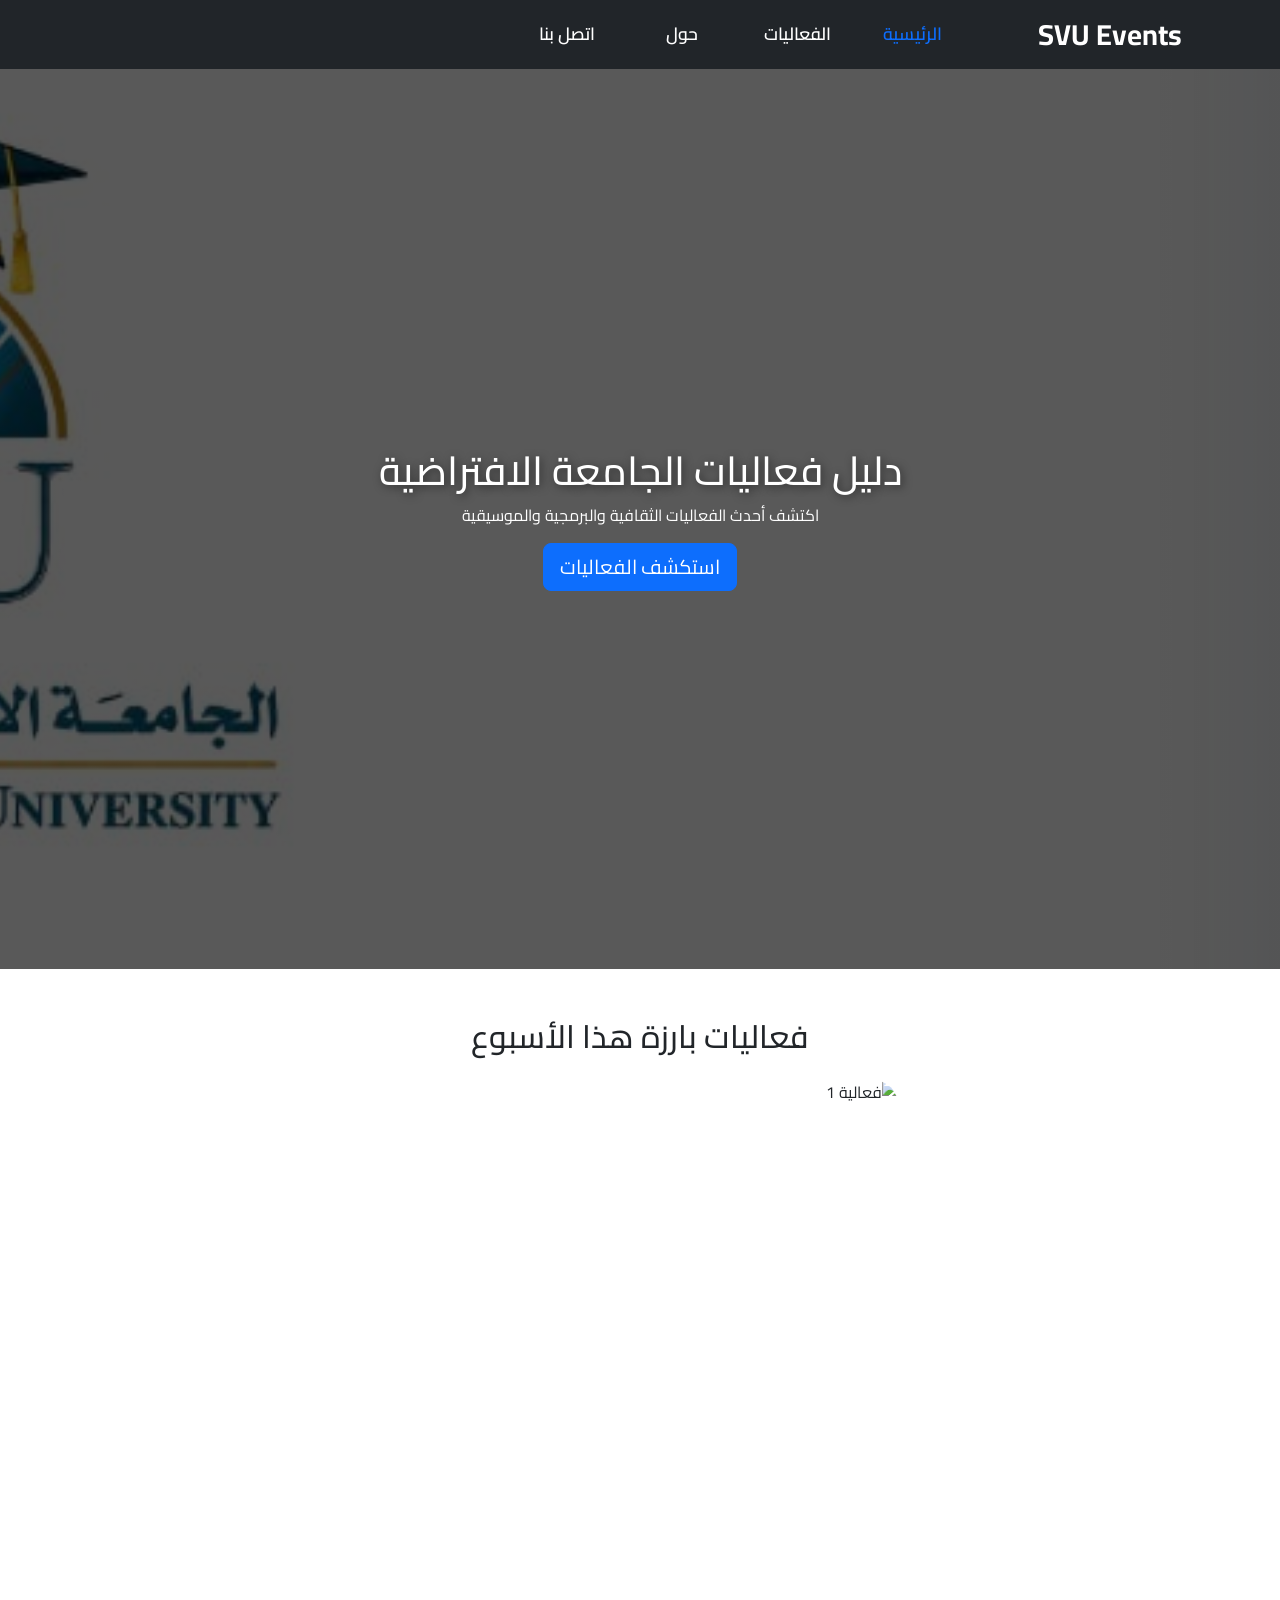
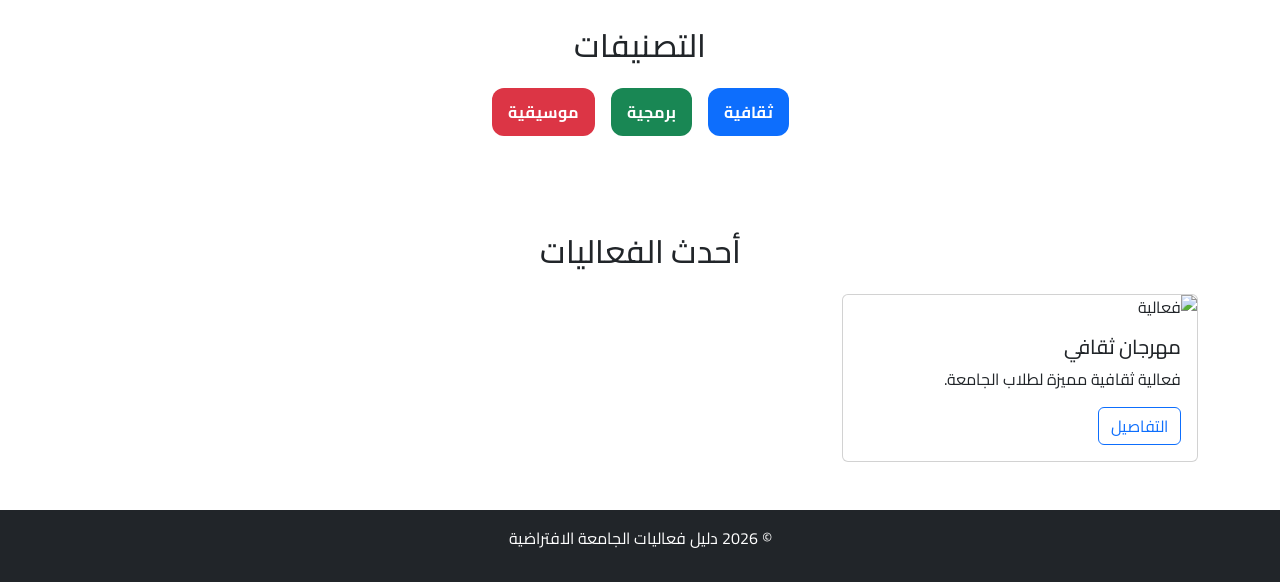
==== index.html @ 23236ead "initial project upload" ====
<!DOCTYPE html>
<html lang="ar" dir="rtl">
<head>
    <meta charset="UTF-8">
    <meta name="viewport" content="width=device-width, initial-scale=1.0">
    <title>دليل فعاليات الجامعة الافتراضية</title>
    <link href="https://cdn.jsdelivr.net/npm/bootstrap@5.3.3/dist/css/bootstrap.min.css" rel="stylesheet">
    <link rel="stylesheet" href="assets/css/styles.css">
    <link href="https://fonts.googleapis.com/css2?family=Cairo:wght@400;700&display=swap" rel="stylesheet">
</head>
<body>

<nav class="navbar navbar-expand-lg navbar-dark bg-dark">
  <div class="container">
    <a class="navbar-brand" href="index.html">SVU Events</a>
    <button class="navbar-toggler" type="button" data-bs-toggle="collapse" data-bs-target="#navbarNav">
      <span class="navbar-toggler-icon"></span>
    </button>
    <div class="collapse navbar-collapse" id="navbarNav">
      <ul class="navbar-nav ms-auto">
        <li class="nav-item"><a class="nav-link active" href="index.html">الرئيسية</a></li>
        <li class="nav-item"><a class="nav-link" href="events.html">الفعاليات</a></li>
        <li class="nav-item"><a class="nav-link" href="about.html">حول</a></li>
        <li class="nav-item"><a class="nav-link" href="contact.html">اتصل بنا</a></li>
      </ul>
    </div>
  </div>
</nav>

<header class="hero text-center text-white d-flex align-items-center">
    <div class="container">
        <h1>دليل فعاليات الجامعة الافتراضية</h1>
        <p>اكتشف أحدث الفعاليات الثقافية والبرمجية والموسيقية</p>
        <a href="events.html" class="btn btn-primary btn-lg">استكشف الفعاليات</a>
    </div>
</header>

<section class="container my-5">
    <h2 class="text-center mb-4">فعاليات بارزة هذا الأسبوع</h2>
    <div id="featuredCarousel" class="carousel slide" data-bs-ride="carousel" data-bs-interval="2000">
        <div class="carousel-inner">
            <div class="carousel-item active">
                <img src="../university-events-guide/assets/img/event1.jpg" class="d-block w-100" alt="فعالية 1">
            </div>
            <div class="carousel-item">
                <img src="../university-events-guide/assets/img/event2.jpg" class="d-block w-100" alt="فعالية 2">
            </div>
            <div class="carousel-item">
                <img src="../university-events-guide/assets/img/event3.jpg" class="d-block w-100" alt="فعالية 3">
            </div>
        </div>
    </div>
</section>

<section class="categories py-5 text-center">
    <div class="container">
        <h2 class="mb-4">التصنيفات</h2>
        <div class="d-flex justify-content-center gap-3 flex-wrap">
            <span class="badge bg-primary p-3">ثقافية</span>
            <span class="badge bg-success p-3">برمجية</span>
            <span class="badge bg-danger p-3">موسيقية</span>
        </div>
    </div>
</section>

<section class="container my-5">
    <h2 class="text-center mb-4">أحدث الفعاليات</h2>
    <div class="row g-4">
        <div class="col-md-4">
            <div class="card">
                <img src="../university-events-guide/assets/img/event1.jpg" class="card-img-top" alt="فعالية">
                <div class="card-body">
                    <h5 class="card-title">مهرجان ثقافي</h5>
                    <p class="card-text">فعالية ثقافية مميزة لطلاب الجامعة.</p>
                    <a href="event1.html" class="btn btn-outline-primary">التفاصيل</a>
                </div>
            </div>
        </div>
    </div>
</section>

<footer class="bg-dark text-white text-center p-3">
    <p>© 2026 دليل فعاليات الجامعة الافتراضية</p>
</footer>

<script src="https://cdn.jsdelivr.net/npm/bootstrap@5.3.3/dist/js/bootstrap.bundle.min.js"></script>
</body>
</html>
---- assets/css/styles.css ----
body {
    font-family: 'Cairo', sans-serif;
}

.hero {
    height: 100vh;
    background: linear-gradient(rgba(0,0,0,0.65), rgba(0,0,0,0.65)),
                url('../img/hero.jpg') center/cover no-repeat;
}

.hero h1 {
    text-shadow: 2px 2px 8px rgba(0,0,0,0.5);
}

.categories .badge {
    font-size: 1rem;
    border-radius: 12px;
}

.carousel-inner img {
    height: 450px;
    object-fit: cover;
}

.why-us {
    background: #f8fafc;
}

.why-us h5 {
    color: #2563eb;
    font-weight: bold;
}

footer {
    margin-top: 30px;
}

.badge {
    font-size: 1rem;
    cursor: pointer;
}
.carousel-item img {
   width: 100%;
   height: 100%;
   object-fit: cover;  
}
.carousel-inner {
   border-radius: 25px;
   margin-right: 300px;
}
#featuredCarousel  {
   height: 450px;
   width: 650px;
   over-flow: hidden;
}
.carousel-item, .carousel-inner {
   height: 100%;
}
.contact-section {
    min-height: 100vh;
    background: linear-gradient(rgba(0,0,0,0.65), rgba(0,0,0,0.65)),
                url('../img/contact.jpg') center/cover no-repeat;
    padding: 60px 0;
}

.contact-card {
    background: rgba(15, 23, 42, 0.82);
    backdrop-filter: blur(14px);
    -webkit-backdrop-filter: blur(14px);
    border: 1px solid rgba(59, 130, 246, 0.25);
    border-radius: 24px;
    padding: 50px;
    box-shadow:
        0 0 25px rgba(0, 0, 0, 0.45),
        0 0 12px rgba(59, 130, 246, 0.15);
    color: #f8fafc;
}

.contact-card h1 {
    color: #60a5fa;
    font-weight: 700;
}

.contact-card p {
    color: #cbd5e1;
}

.contact-card .form-label {
    color: #e2e8f0;
    font-weight: 600;
}

.contact-card .form-control {
    background: rgba(255, 255, 255, 0.08);
    border: 1px solid rgba(96, 165, 250, 0.25);
    color: white;
    border-radius: 14px;
    padding: 14px;
}

.contact-card .form-control:focus {
    background: rgba(255, 255, 255, 0.12);
    border-color: #60a5fa;
    box-shadow: 0 0 12px rgba(96, 165, 250, 0.35);
    color: white;
}

.contact-card .form-control::placeholder {
    color: rgba(255,255,255,0.55);
}

.contact-card button {
    background: linear-gradient(135deg, #2563eb, #3b82f6);
    border: none;
    padding: 14px;
    border-radius: 14px;
    font-size: 18px;
    font-weight: 600;
    transition: 0.3s ease;
}

.contact-card button:hover {
    transform: translateY(-2px);
    box-shadow: 0 8px 20px rgba(59,130,246,0.35);
}

.contact-info p {
    color: #cbd5e1;
    font-size: 17px;
}

.contact-card textarea {
    resize: none;

}
.about-hero {
    height: 60vh;
    background: linear-gradient(rgba(0,0,0,0.65), rgba(0,0,0,0.65)),
                url('../img/aboutbackground.jpg') center/cover no-repeat;
}

.about-hero h1 {
    font-size: 3rem;
    font-weight: bold;
}

.about-hero p {
    font-size: 1.2rem;
    color: #e2e8f0;
}

.about-section {
    color: #1e293b;
}

.about-box,
.policy-box {
    background: white;
    padding: 30px;
    border-radius: 20px;
    box-shadow: 0 8px 25px rgba(0,0,0,0.08);
    transition: 0.3s ease;
}

.about-box:hover,
.policy-box:hover {
    transform: translateY(-5px);
}

.about-box h2,
.policy-box h2 {
    color: #2563eb;
    margin-bottom: 15px;
    font-weight: bold;
}

.team-section {
    background: #f1f5f9;
}

.team-card {
    background: white;
    padding: 30px;
    border-radius: 20px;
    box-shadow: 0 8px 25px rgba(0,0,0,0.08);
    transition: 0.3s ease;
}

.team-card:hover {
    transform: translateY(-8px);
}

.team-img {
    width: 140px;
    height: 140px;
    object-fit: cover;
    border-radius: 50%;
    margin-bottom: 20px;
    border: 4px solid #2563eb;
}

.team-card h5 {
    font-weight: bold;
    color: #0f172a;
}

.team-card p {
    color: #64748b;
}

.navbar-nav {
    display: flex;
    align-items: center;
    gap: 15px;
}

.navbar-nav .nav-link {
    font-size: 1.1rem;
    font-weight: 600;
    min-width: 100px;
    text-align: center;
    white-space: nowrap;
    color: white !important;
    transition: 0.3s ease;
}

.navbar-nav .nav-link:hover {
    color: #0d6efd !important;
}

.navbar-nav .nav-link.active {
    color: #0d6efd !important;
    font-weight: 600;
}
.navbar-brand {
    min-width: 180px;
    font-size: 1.8rem;
    font-weight: bold;
}
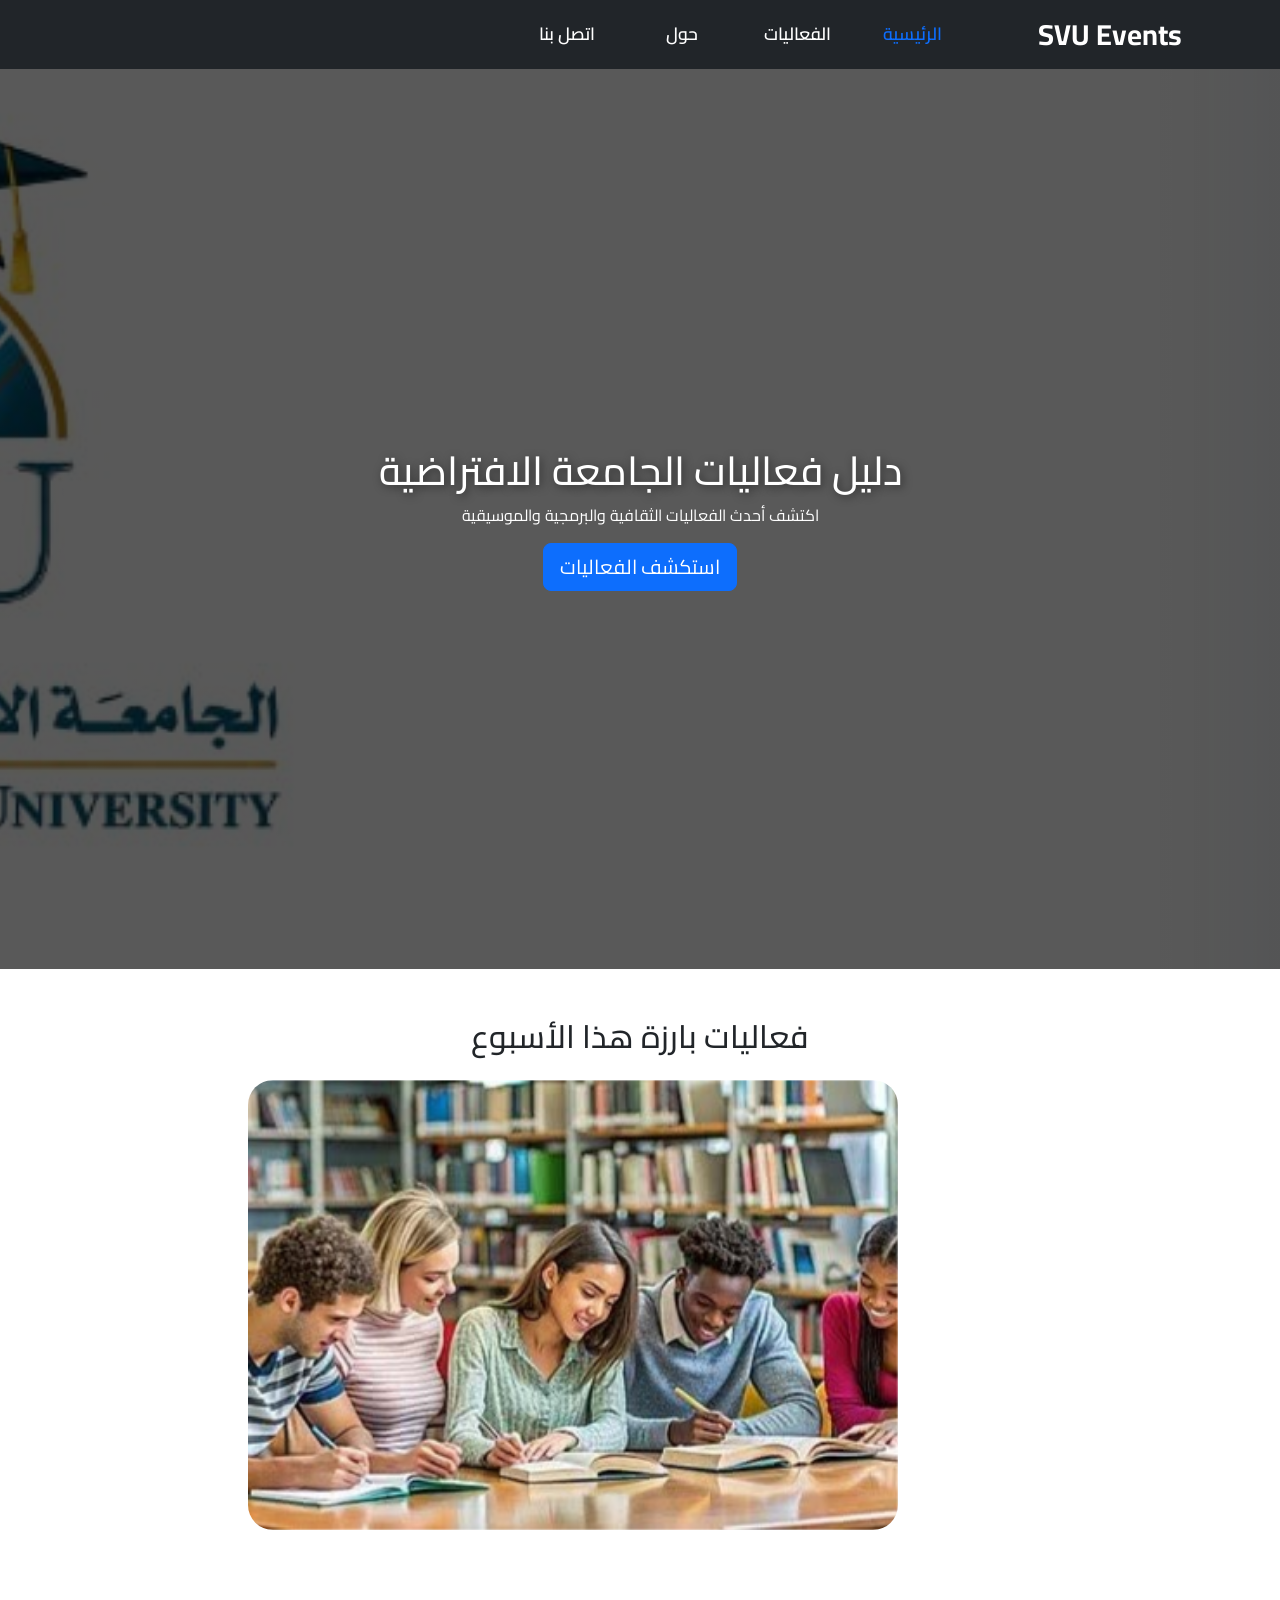
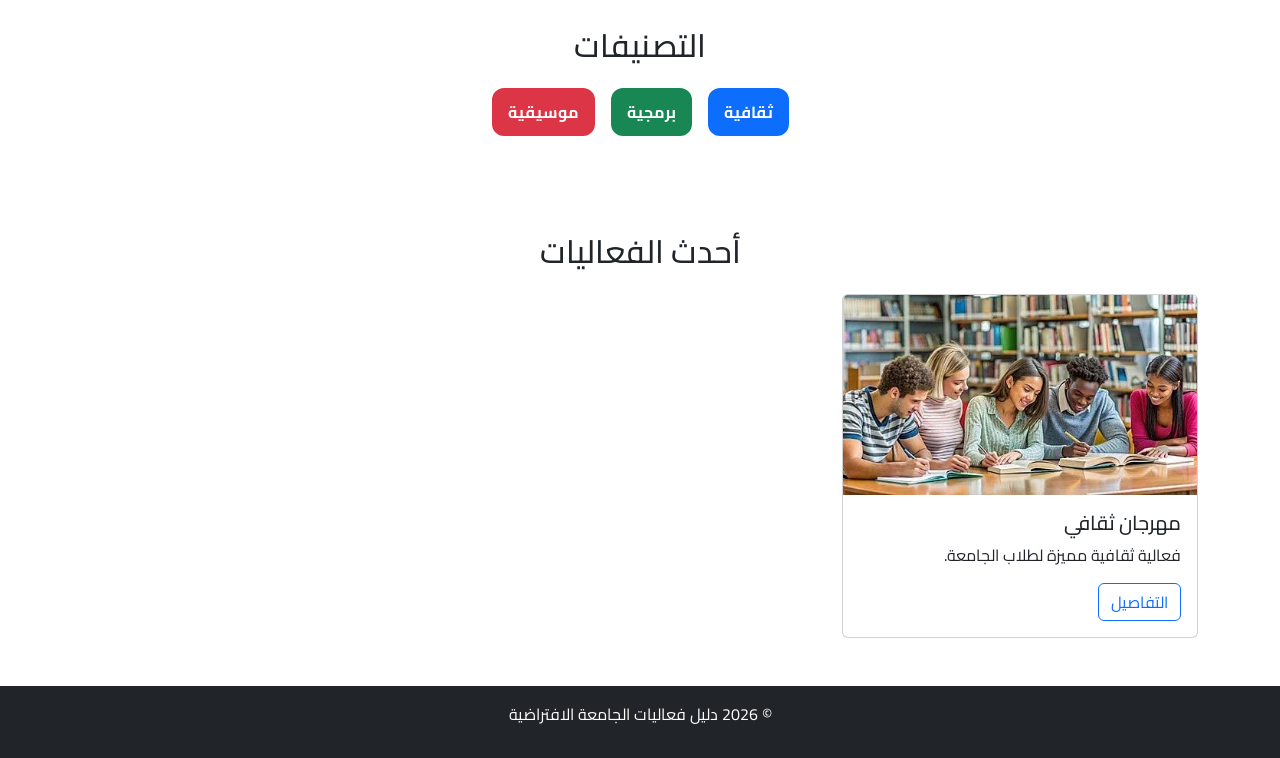
==== commit d07a766c: "Add files via upload" ====
--- a/index.html
+++ b/index.html
@@ -40,13 +40,13 @@
     <div id="featuredCarousel" class="carousel slide" data-bs-ride="carousel" data-bs-interval="2000">
         <div class="carousel-inner">
             <div class="carousel-item active">
-                <img src="../university-events-guide/assets/img/event1.jpg" class="d-block w-100" alt="فعالية 1">
+                <img src="assets/img/event1.jpg" class="d-block w-100" alt="فعالية 1">
             </div>
             <div class="carousel-item">
-                <img src="../university-events-guide/assets/img/event2.jpg" class="d-block w-100" alt="فعالية 2">
+                <img src="assets/img/event2.jpg" class="d-block w-100" alt="فعالية 2">
             </div>
             <div class="carousel-item">
-                <img src="../university-events-guide/assets/img/event3.jpg" class="d-block w-100" alt="فعالية 3">
+                <img src="assets/img/event3.jpg" class="d-block w-100" alt="فعالية 3">
             </div>
         </div>
     </div>
@@ -68,7 +68,7 @@
     <div class="row g-4">
         <div class="col-md-4">
             <div class="card">
-                <img src="../university-events-guide/assets/img/event1.jpg" class="card-img-top" alt="فعالية">
+                <img src="assets/img/event1.jpg" class="card-img-top" alt="فعالية">
                 <div class="card-body">
                     <h5 class="card-title">مهرجان ثقافي</h5>
                     <p class="card-text">فعالية ثقافية مميزة لطلاب الجامعة.</p>
